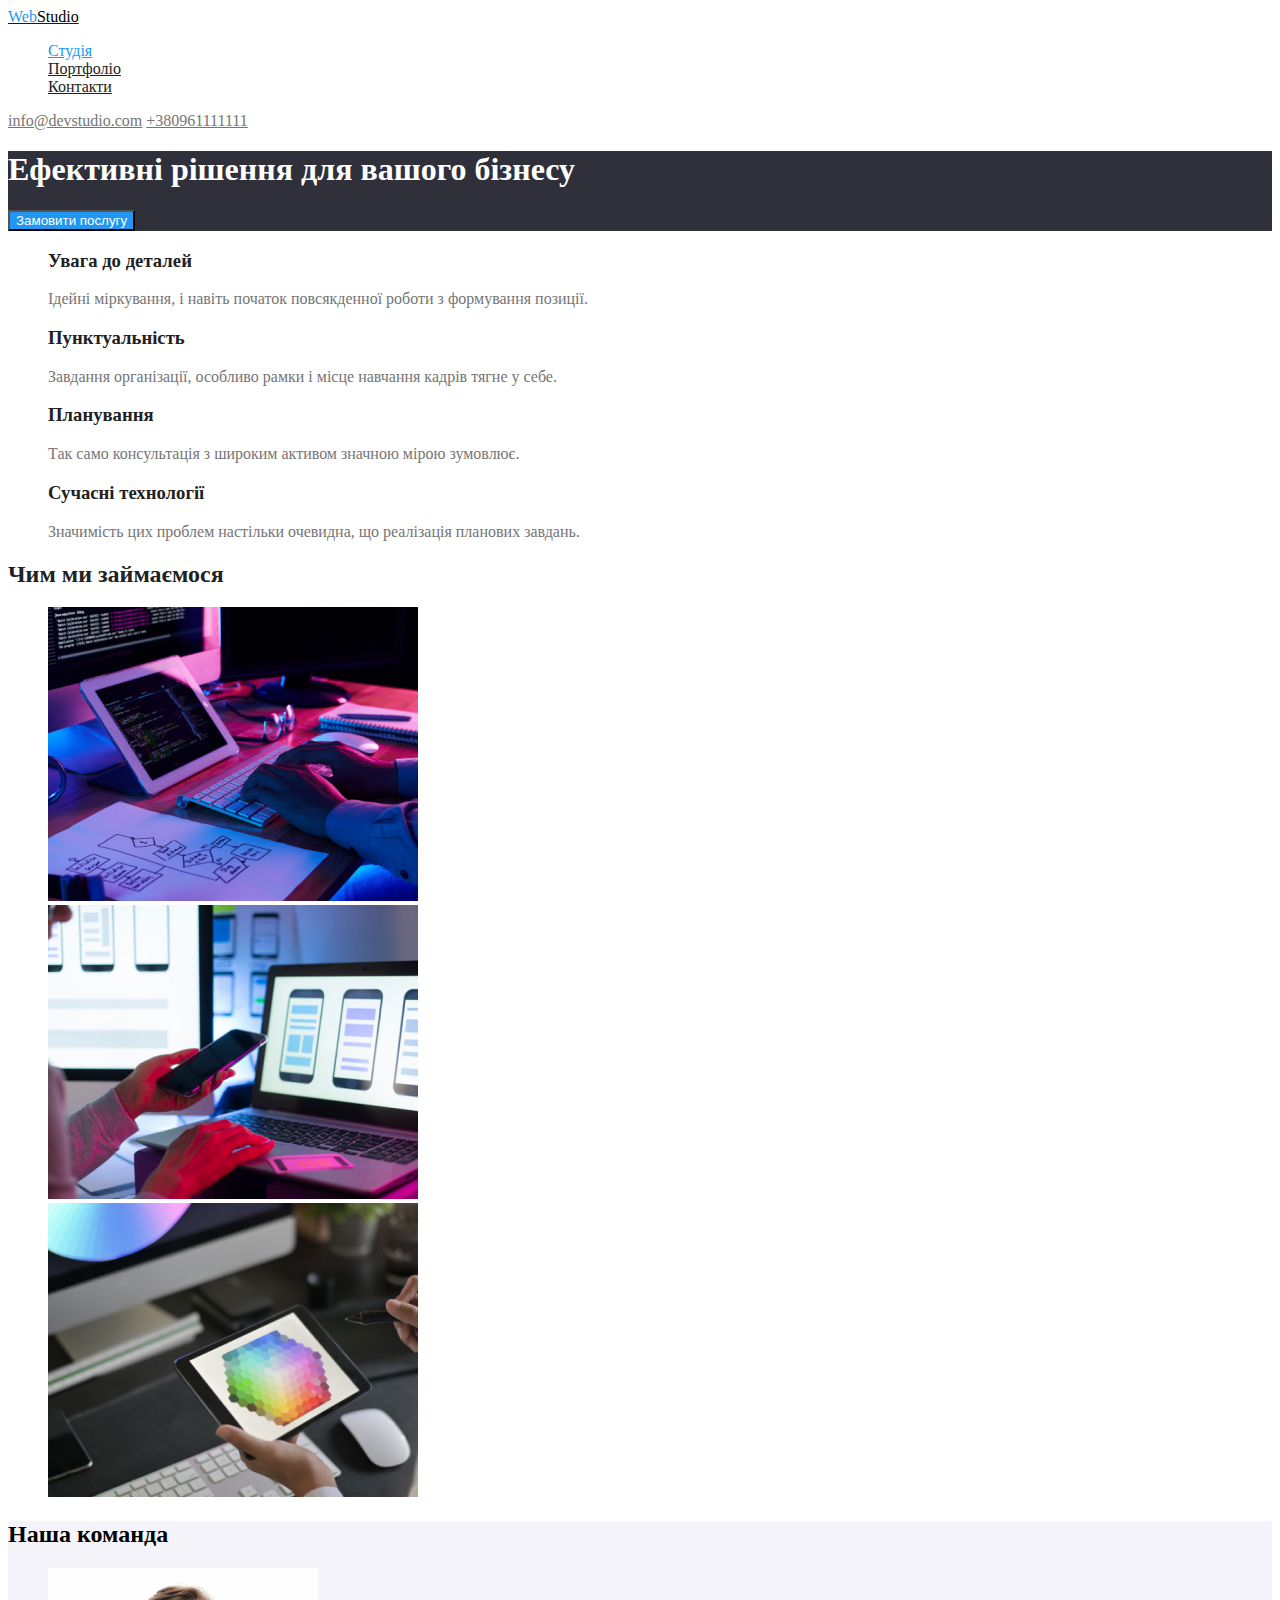
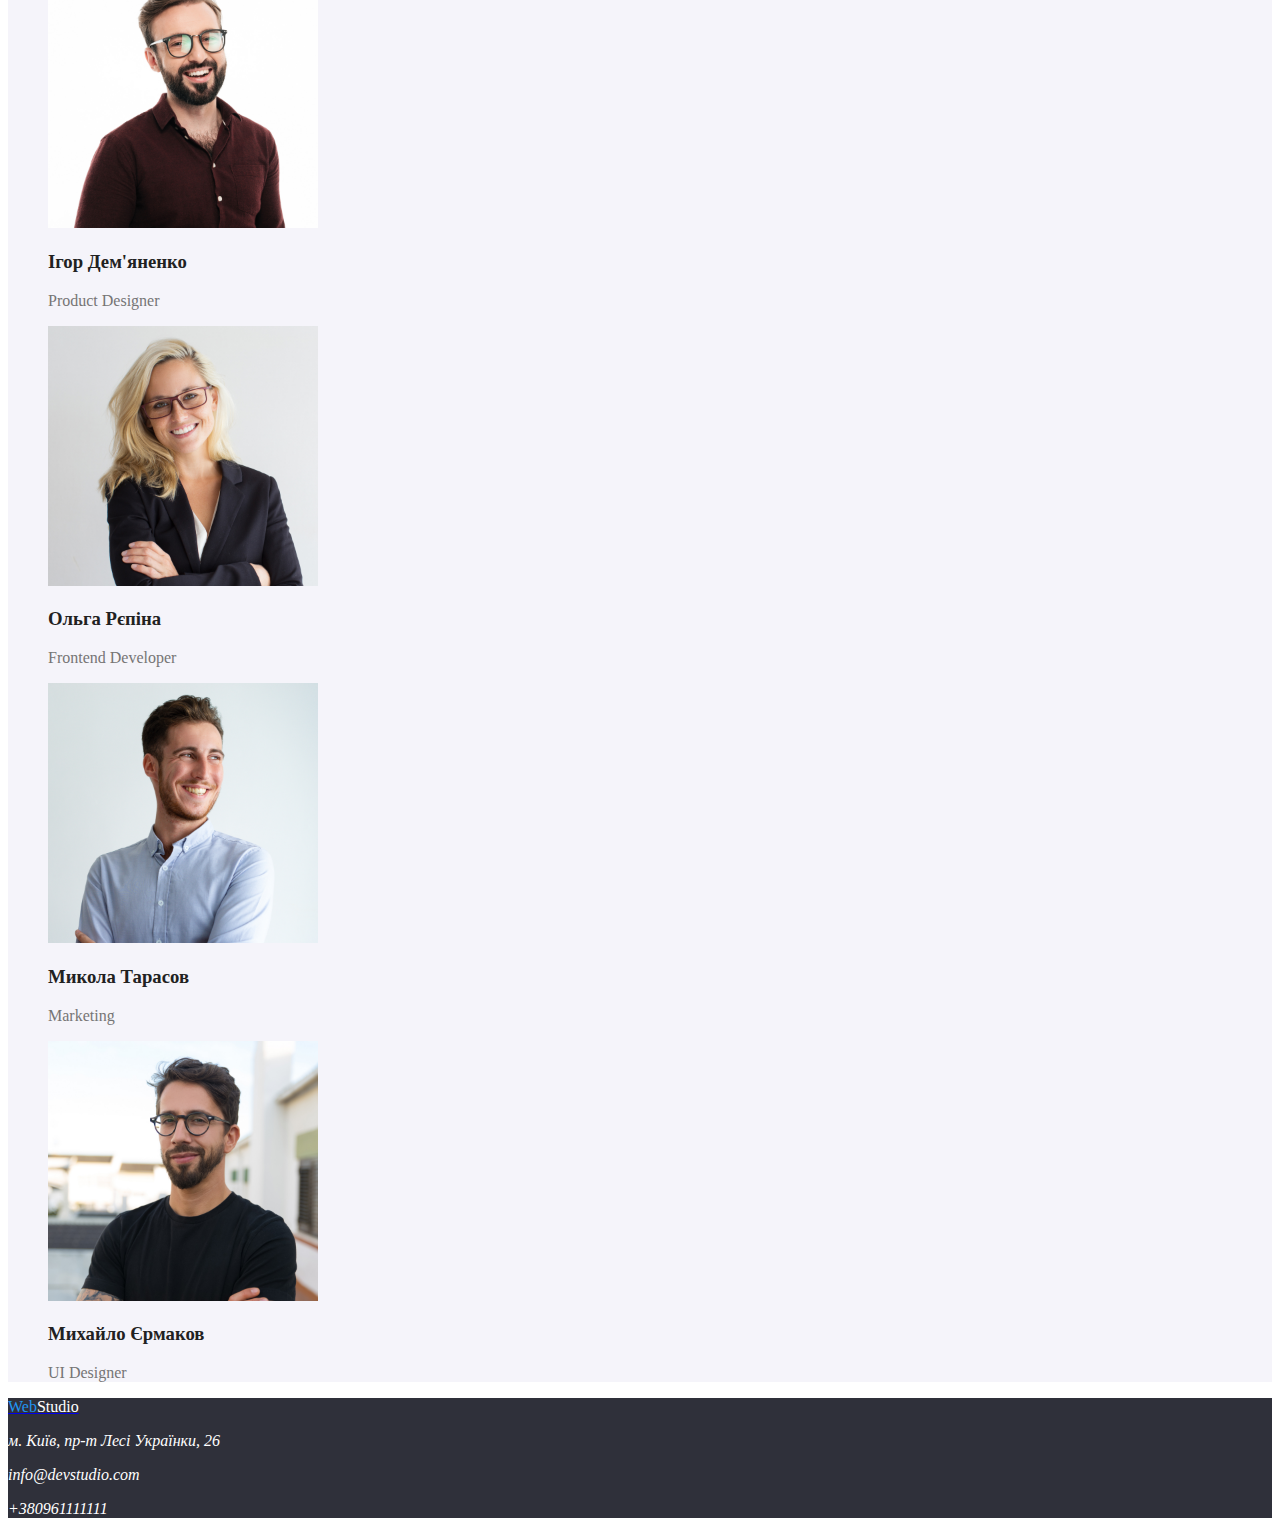
==== index.html @ bc345d31 "homework two" ====
<!DOCTYPE html>
<html lang="uk">
  <head>
    <meta charset="UTF-8" />
    <meta http-equiv="X-UA-Compatible" content="IE=edge" />
    <meta name="viewport" content="width=device-width, initial-scale=1.0" />
    <title>Студія</title>
    <link rel="stylesheet" href="./css/styles.css" />
  </head>
  <body>
    <header class="header">
      <a href="./index.html"><span class="logo">Web</span><span class="logo-feature">Studio</span></a>
      <nav>
        <ul class="nav-site">
          <li>
            <a href="./index.html" class="link current">Студія</a>
          </li>
          <li>
            <a href="./portfolio.html" class="link">Портфоліо</a>
          </li>
          <li>
            <a href="" class="link">Контакти</a>
          </li>
        </ul>
      </nav>
      <div class="contacts">
        <a href="mailto:info@devstudio.com" class="link">info@devstudio.com</a>
        <a href="tel:+380961111111" class="link">+380961111111</a>
      </div>
    </header>
    <main>
      <section class="hero">
        <h1>Ефективні рішення для вашого бізнесу</h1>
        <button type="button" class="button">Замовити послугу</button>
      </section>
      <section class="work-list">
        <ul>
          <li>
            <h3 class="title">Увага до деталей</h3>
            <p class="text">
              Ідейні міркування, і навіть початок повсякденної роботи з
              формування позиції.
            </p>
          </li>
          <li>
            <h3 class="title">Пунктуальність</h3>
            <p class="text">
              Завдання організації, особливо рамки і місце навчання кадрів тягне
              у себе.
            </p>
          </li>
          <li>
            <h3 class="title">Планування</h3>
            <p class="text">
              Так само консультація з широким активом значною мірою зумовлює.
            </p>
          </li>
          <li>
            <h3 class="title">Сучасні технології</h3>
            <p class="text">
              Значимість цих проблем настільки очевидна, що реалізація планових
              завдань.
            </p>
          </li>
        </ul>
      </section>
      <section class="work-list">
        <h2 class="title">Чим ми займаємося</h2>
        <ul>
          <li>
            <img
              src="./images/picone.png"
              alt="picture one"
              width="370"
              height="294"
            />
          </li>
          <li>
            <img
              src="./images/pictwo.png"
              alt="picture two"
              width="370"
              height="294"
            />
          </li>
          <li>
            <img
              src="./images/picthree.png"
              alt="picture three"
              width="370"
              height="294"
            />
          </li>
        </ul>
      </section>
      <section class="team">
        <h2>Наша команда</h2>
        <ul>
          <li>
            <img
              src="./images/igor.jpg"
              aria-label="Ігор Дем'яненко"
              alt="член команды"
              width="270"
              height="260"
            />
            <h3 class="team-title">Ігор Дем'яненко</h3>
            <p lang="en" class="team-position">Product Designer</p>
          </li>
          <li>
            <img
              src="./images/olga.jpg"
              aria-label="Ольга Рєпіна"
              alt="член команды"
              width="270"
              height="260"
            />
            <h3 class="team-title">Ольга Рєпіна</h3>
            <p lang="en" class="team-position">Frontend Developer</p>
          </li>
          <li>
            <img
              src="./images/kolya.jpg"
              aria-label="Микола Тарасов"
              alt="член команды"
              width="270"
              height="260"
            />
            <h3 class="team-title">Микола Тарасов</h3>
            <p lang="en" class="team-position">Marketing</p>
          </li>
          <li>
            <img
              src="./images/misha.jpg"
              aria-label="Михайло Єрмаков"
              alt="член команды"
              width="270"
              height="260"
            />
            <h3 class="team-title">Михайло Єрмаков</h3>
            <p lang="en" class="team-position">UI Designer</p>
          </li>
        </ul>
      </section>
    </main>
    <footer class="foother">
      <a href="./index.html"
        ><span class="logo">Web</span
        ><span class="additional-color">Studio</span></a
      >
      <address class="additional-color">
        <p>м. Київ, пр-т Лесі Українки, 26</p>
        <p>info@devstudio.com</p>
        <p>+380961111111</p>
      </address>
    </footer>
  </body>
</html>
---- css/styles.css ----
:root {
  --primary-text-color: rgba(33, 33, 33, 1);
  --additional-color: rgba(255, 255, 255, 1);
  --primary-background-color: #f5f5f5;
  --accent-color: rgba(33, 150, 243, 1);
  --secondary-text-color: rgba(117, 117, 117, 1);
  --additional-color-background: rgba(245, 244, 250, 1);
  --repeating-color-background: rgba(47, 48, 58, 1);
  --logo-feature-color: rgb(0, 0, 0, 1);
}

.header {
  background-color: var(--additional-color);
}

.main-portfolio {
  background-color: var(--primary-background-color);
}

.portfolio-title {
  color: var(--primary-text-color);
}

.portfolio-text {
  color: var(--secondary-text-color);
}

.logo {
  color: var(--accent-color);
}

.logo-feature{
    color: var(--logo-feature-color)
}

ul {
  list-style: none;
}
.nav-site .link {
  color: var(--primary-text-color);
}
.nav-site .link:hover,
.nav-site .link:focus {
  color: var(--accent-color);
}

.nav-site .link.current {
  color: var(--accent-color);
}

.contacts .link {
  color: var(--secondary-text-color);
}

.contacts .link:hover,
.contacts .link:focus {
  color: var(--accent-color);
}

.hero {
  color: var(--additional-color);
  background-color: var(--repeating-color-background);
}

.button {
  color: var(--additional-color);
  background-color: var(--accent-color);
}

.button-list .link-button {
  color: var(--primary-text-color);
  background-color: var(--primary-background-color);
}

.button-list .link-button:hover,
.button-list .link-button:focus {
  color: var(--additional-color);
  background-color: var(--accent-color);
}

.work-list .title {
  color: var(--primary-text-color);
}

.work-list .text {
  color: var(--secondary-text-color);
}

.team {
  background-color: var(--additional-color-background);
}

.team .team-title {
  color: var(--primary-text-color);
}

.team .team-position {
  color: var(--secondary-text-color);
}

.foother {
  background-color: var(--repeating-color-background);
}

.additional-color {
  color: var(--additional-color);
}
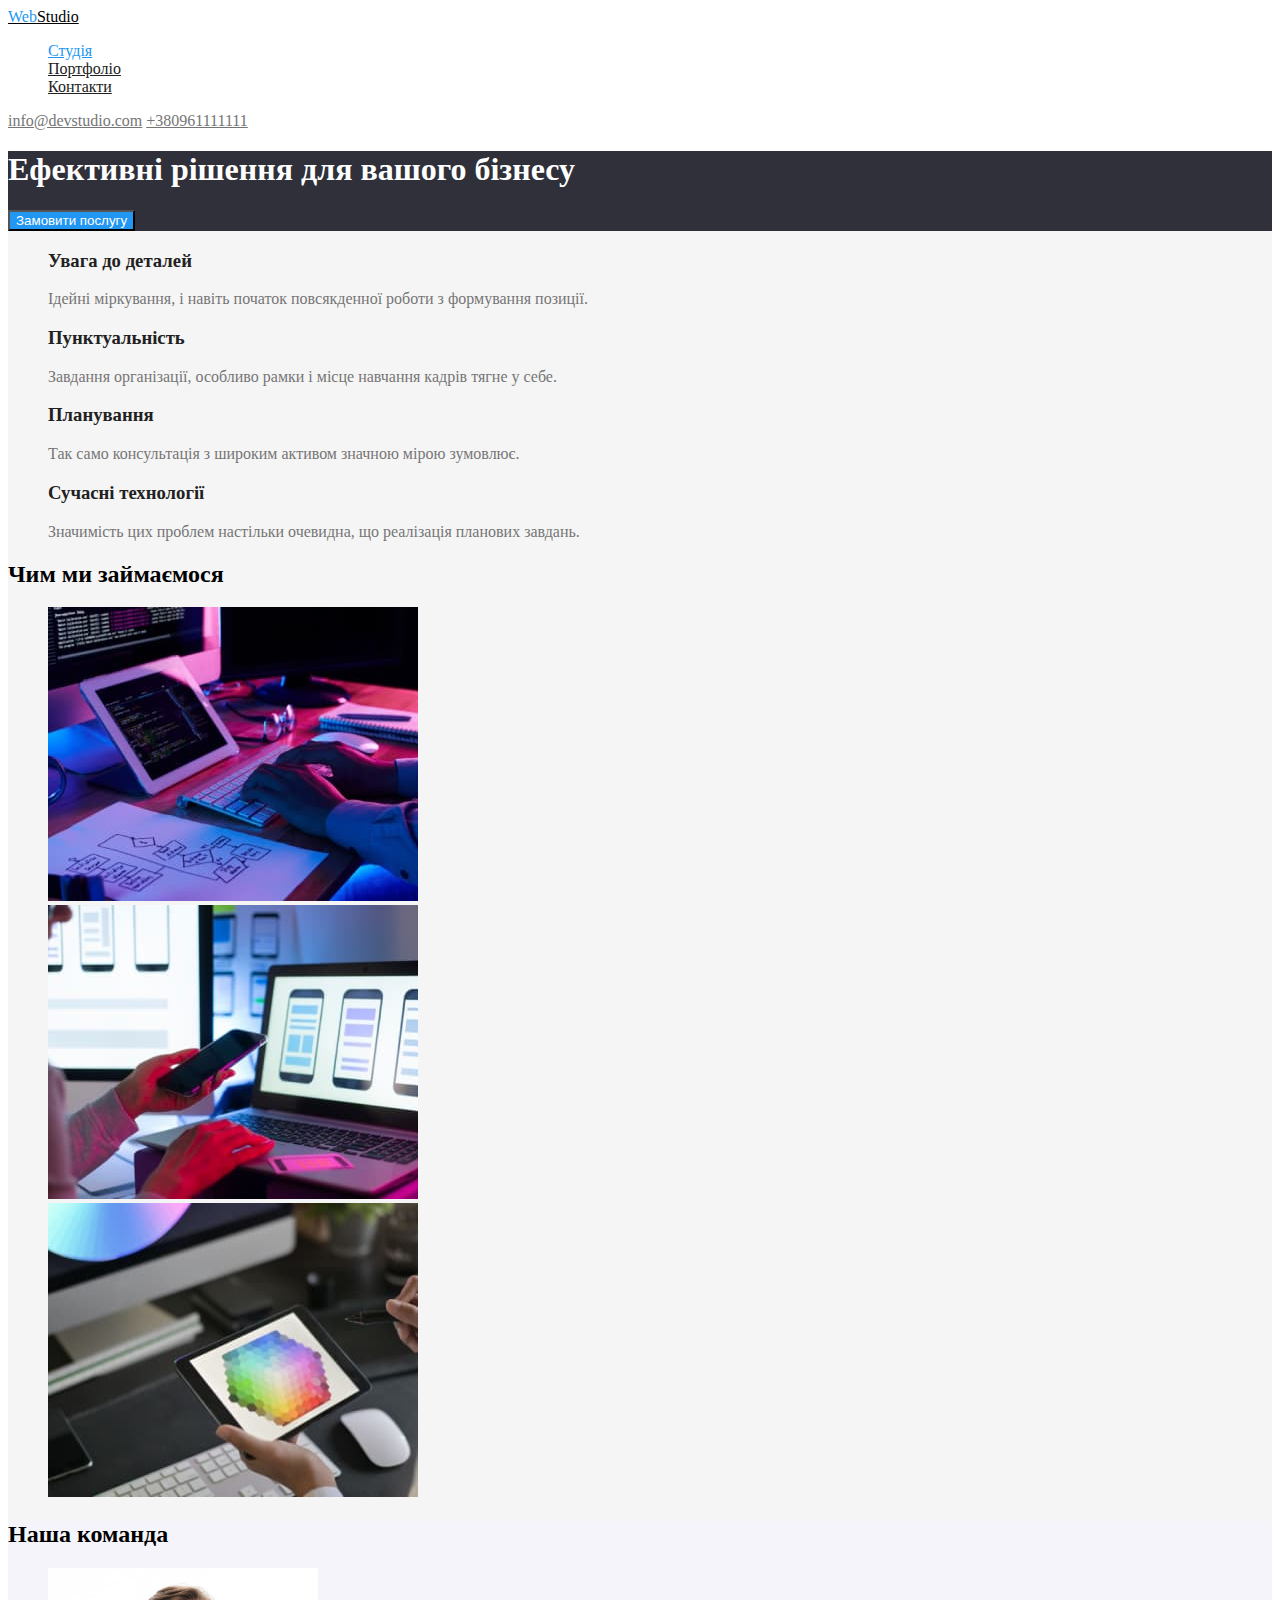
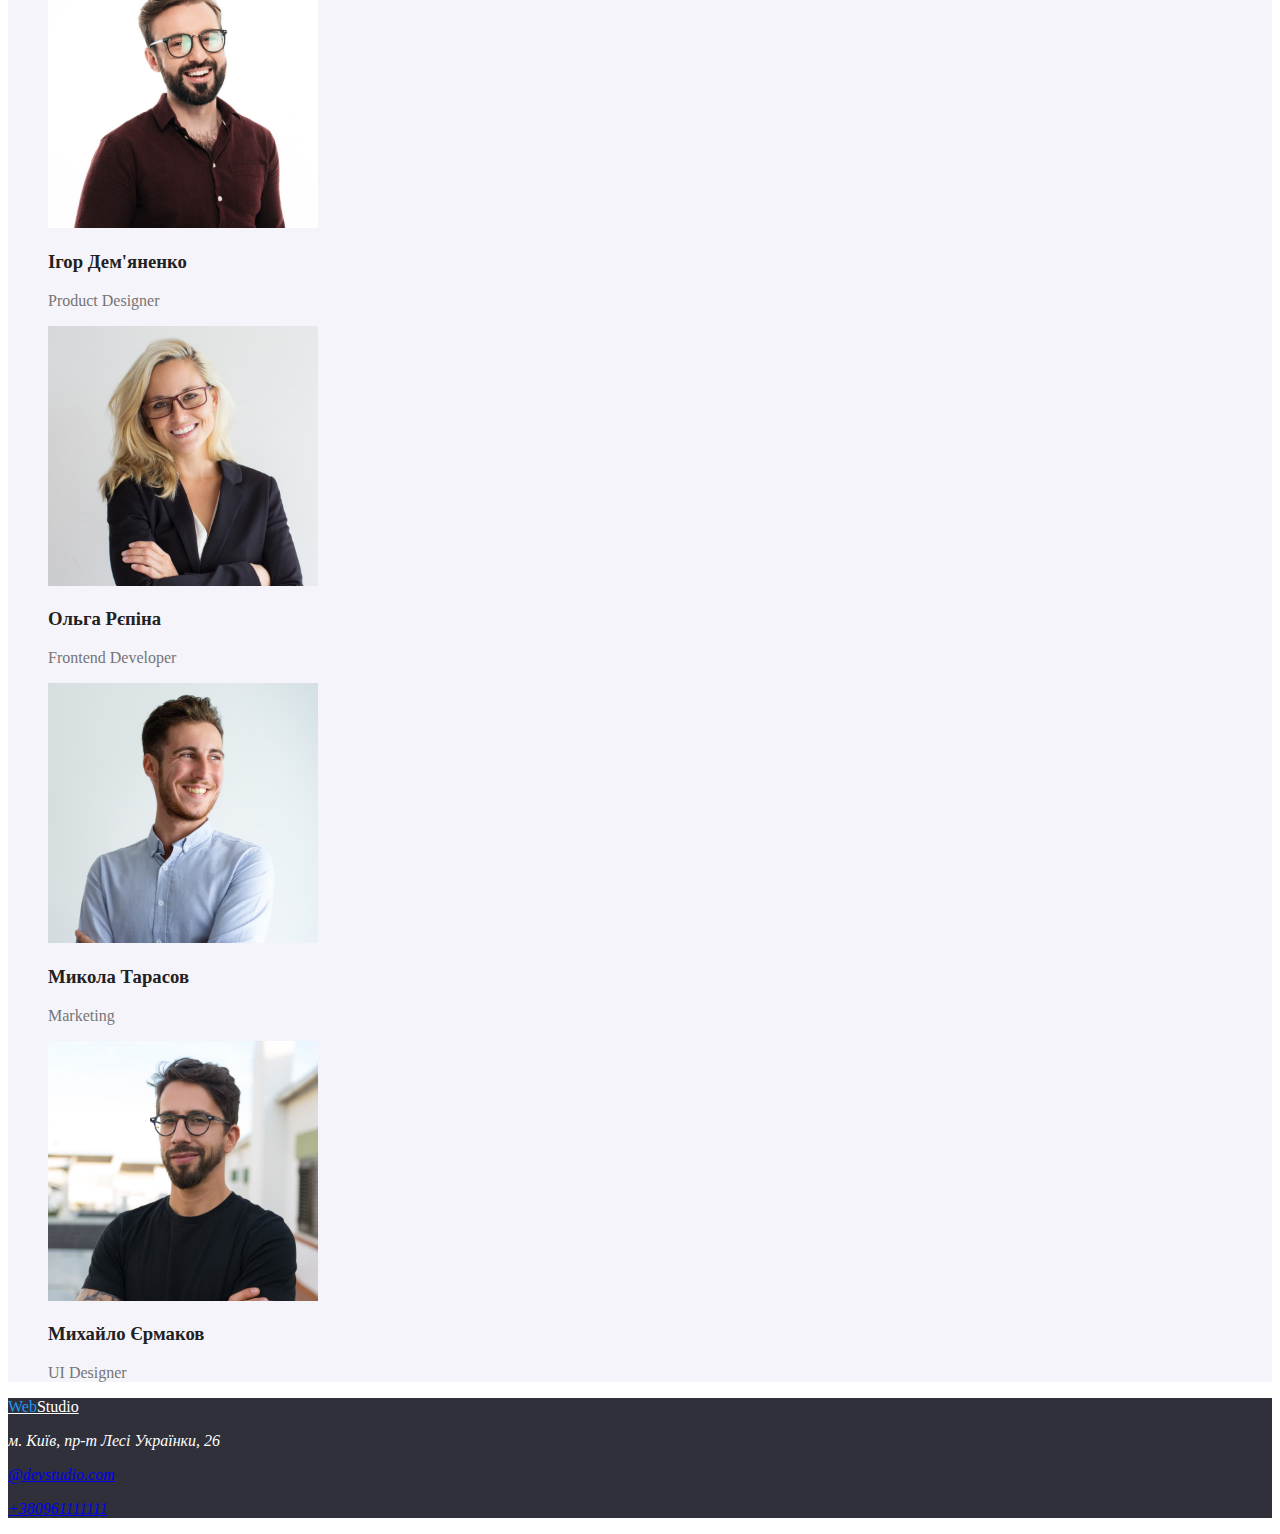
==== commit cff700f2: "changes" ====
--- a/index.html
+++ b/index.html
@@ -1,5 +1,5 @@
 <!DOCTYPE html>
-<html lang="uk">
+<html lang="ua">
   <head>
     <meta charset="UTF-8" />
     <meta http-equiv="X-UA-Compatible" content="IE=edge" />
@@ -9,55 +9,55 @@
   </head>
   <body>
     <header class="header">
-      <a href="./index.html"><span class="logo">Web</span><span class="logo-feature">Studio</span></a>
+      <a href="./index.html" class="logo black"><span>Web</span>Studio</a>
       <nav>
         <ul class="nav-site">
           <li>
-            <a href="./index.html" class="link current">Студія</a>
+            <a href="./index.html" class="current">Студія</a>
           </li>
           <li>
-            <a href="./portfolio.html" class="link">Портфоліо</a>
+            <a href="./portfolio.html">Портфоліо</a>
           </li>
           <li>
-            <a href="" class="link">Контакти</a>
+            <a href="#">Контакти</a>
           </li>
         </ul>
       </nav>
       <div class="contacts">
-        <a href="mailto:info@devstudio.com" class="link">info@devstudio.com</a>
-        <a href="tel:+380961111111" class="link">+380961111111</a>
+        <a href="mailto:info@devstudio.com">info@devstudio.com</a>
+        <a href="tel:+380961111111">+380961111111</a>
       </div>
     </header>
     <main>
       <section class="hero">
         <h1>Ефективні рішення для вашого бізнесу</h1>
-        <button type="button" class="button">Замовити послугу</button>
+        <button type="button">Замовити послугу</button>
       </section>
       <section class="work-list">
         <ul>
           <li>
-            <h3 class="title">Увага до деталей</h3>
-            <p class="text">
+            <h3>Увага до деталей</h3>
+            <p>
               Ідейні міркування, і навіть початок повсякденної роботи з
               формування позиції.
             </p>
           </li>
           <li>
-            <h3 class="title">Пунктуальність</h3>
-            <p class="text">
+            <h3>Пунктуальність</h3>
+            <p>
               Завдання організації, особливо рамки і місце навчання кадрів тягне
               у себе.
             </p>
           </li>
           <li>
-            <h3 class="title">Планування</h3>
-            <p class="text">
+            <h3>Планування</h3>
+            <p>
               Так само консультація з широким активом значною мірою зумовлює.
             </p>
           </li>
           <li>
-            <h3 class="title">Сучасні технології</h3>
-            <p class="text">
+            <h3>Сучасні технології</h3>
+            <p>
               Значимість цих проблем настільки очевидна, що реалізація планових
               завдань.
             </p>
@@ -69,7 +69,7 @@
         <ul>
           <li>
             <img
-              src="./images/picone.png"
+              src="./images/picone.jpg"
               alt="picture one"
               width="370"
               height="294"
@@ -77,7 +77,7 @@
           </li>
           <li>
             <img
-              src="./images/pictwo.png"
+              src="./images/pictwo.jpg"
               alt="picture two"
               width="370"
               height="294"
@@ -85,7 +85,7 @@
           </li>
           <li>
             <img
-              src="./images/picthree.png"
+              src="./images/picthree.jpg"
               alt="picture three"
               width="370"
               height="294"
@@ -104,8 +104,8 @@
               width="270"
               height="260"
             />
-            <h3 class="team-title">Ігор Дем'яненко</h3>
-            <p lang="en" class="team-position">Product Designer</p>
+            <h3>Ігор Дем'яненко</h3>
+            <p lang="en">Product Designer</p>
           </li>
           <li>
             <img
@@ -115,8 +115,8 @@
               width="270"
               height="260"
             />
-            <h3 class="team-title">Ольга Рєпіна</h3>
-            <p lang="en" class="team-position">Frontend Developer</p>
+            <h3>Ольга Рєпіна</h3>
+            <p lang="en">Frontend Developer</p>
           </li>
           <li>
             <img
@@ -126,8 +126,8 @@
               width="270"
               height="260"
             />
-            <h3 class="team-title">Микола Тарасов</h3>
-            <p lang="en" class="team-position">Marketing</p>
+            <h3>Микола Тарасов</h3>
+            <p lang="en">Marketing</p>
           </li>
           <li>
             <img
@@ -137,21 +137,18 @@
               width="270"
               height="260"
             />
-            <h3 class="team-title">Михайло Єрмаков</h3>
-            <p lang="en" class="team-position">UI Designer</p>
+            <h3>Михайло Єрмаков</h3>
+            <p lang="en">UI Designer</p>
           </li>
         </ul>
       </section>
     </main>
-    <footer class="foother">
-      <a href="./index.html"
-        ><span class="logo">Web</span
-        ><span class="additional-color">Studio</span></a
-      >
-      <address class="additional-color">
+    <footer>
+      <a href="./index.html" class="logo white"><span>Web</span>Studio</a>
+      <address>
         <p>м. Київ, пр-т Лесі Українки, 26</p>
-        <p>info@devstudio.com</p>
-        <p>+380961111111</p>
+        <a href="mailto:info@devstudio.com"><p>@devstudio.com</p></a>
+        <a href="tel:+380961111111"><p>+380961111111</p></a>
       </address>
     </footer>
   </body>
--- a/css/styles.css
+++ b/css/styles.css
@@ -1,60 +1,88 @@
 :root {
-  --primary-text-color: rgba(33, 33, 33, 1);
-  --additional-color: rgba(255, 255, 255, 1);
+  --primary-text-color: #212121;
+  --additional-color: #ffffff;
   --primary-background-color: #f5f5f5;
-  --accent-color: rgba(33, 150, 243, 1);
-  --secondary-text-color: rgba(117, 117, 117, 1);
-  --additional-color-background: rgba(245, 244, 250, 1);
-  --repeating-color-background: rgba(47, 48, 58, 1);
-  --logo-feature-color: rgb(0, 0, 0, 1);
+  --accent-color: #2196f3;
+  --secondary-text-color: #757575;
+  --additional-color-background: #f5f4fa;
+  --repeating-color-background: #2f303a;
+  --logo-feature-color: #000000;
+}
+
+.logo.black {
+  color: var(--logo-feature-color);
+}
+
+.logo.white {
+  color: var(--additional-color);
+}
+
+span {
+  color: var(--accent-color);
 }
 
 .header {
   background-color: var(--additional-color);
 }
 
-.main-portfolio {
-  background-color: var(--primary-background-color);
+.nav-site a {
+  color: var(--primary-text-color);
+}
+.nav-site a:hover,
+.nav-site a:focus {
+  color: var(--accent-color);
 }
 
-.portfolio-title {
-  color: var(--primary-text-color);
+.nav-site .current {
+  color: var(--accent-color);
 }
 
-.portfolio-text {
+.contacts a {
   color: var(--secondary-text-color);
 }
 
-.logo {
+.contacts a:hover,
+.contacts a:focus {
   color: var(--accent-color);
 }
 
-.logo-feature{
-    color: var(--logo-feature-color)
+footer {
+  background-color: var(--repeating-color-background);
 }
 
 ul {
   list-style: none;
 }
-.nav-site .link {
+
+address {
+  color: var(--additional-color);
+}
+
+.additional-color {
+  color: var(--additional-color);
+}
+
+.button-list button {
+  color: var(--primary-text-color);
+  background-color: var(--primary-background-color);
+}
+
+.button-list button:hover,
+.button-list button:focus {
+  color: var(--additional-color);
+  background-color: var(--accent-color);
+}
+
+main {
+  background-color: var(--primary-background-color);
+}
+
+.portfolio h3 {
   color: var(--primary-text-color);
 }
-.nav-site .link:hover,
-.nav-site .link:focus {
-  color: var(--accent-color);
-}
 
-.nav-site .link.current {
-  color: var(--accent-color);
-}
-
-.contacts .link {
+.portfolio p {
   color: var(--secondary-text-color);
-}
-
-.contacts .link:hover,
-.contacts .link:focus {
-  color: var(--accent-color);
 }
 
 .hero {
@@ -62,27 +90,16 @@
   background-color: var(--repeating-color-background);
 }
 
-.button {
+.hero button {
   color: var(--additional-color);
   background-color: var(--accent-color);
 }
 
-.button-list .link-button {
-  color: var(--primary-text-color);
-  background-color: var(--primary-background-color);
-}
-
-.button-list .link-button:hover,
-.button-list .link-button:focus {
-  color: var(--additional-color);
-  background-color: var(--accent-color);
-}
-
-.work-list .title {
+.work-list h3 {
   color: var(--primary-text-color);
 }
 
-.work-list .text {
+.work-list p {
   color: var(--secondary-text-color);
 }
 
@@ -90,18 +107,10 @@
   background-color: var(--additional-color-background);
 }
 
-.team .team-title {
+.team h3 {
   color: var(--primary-text-color);
 }
 
-.team .team-position {
+.team p {
   color: var(--secondary-text-color);
 }
-
-.foother {
-  background-color: var(--repeating-color-background);
-}
-
-.additional-color {
-  color: var(--additional-color);
-}
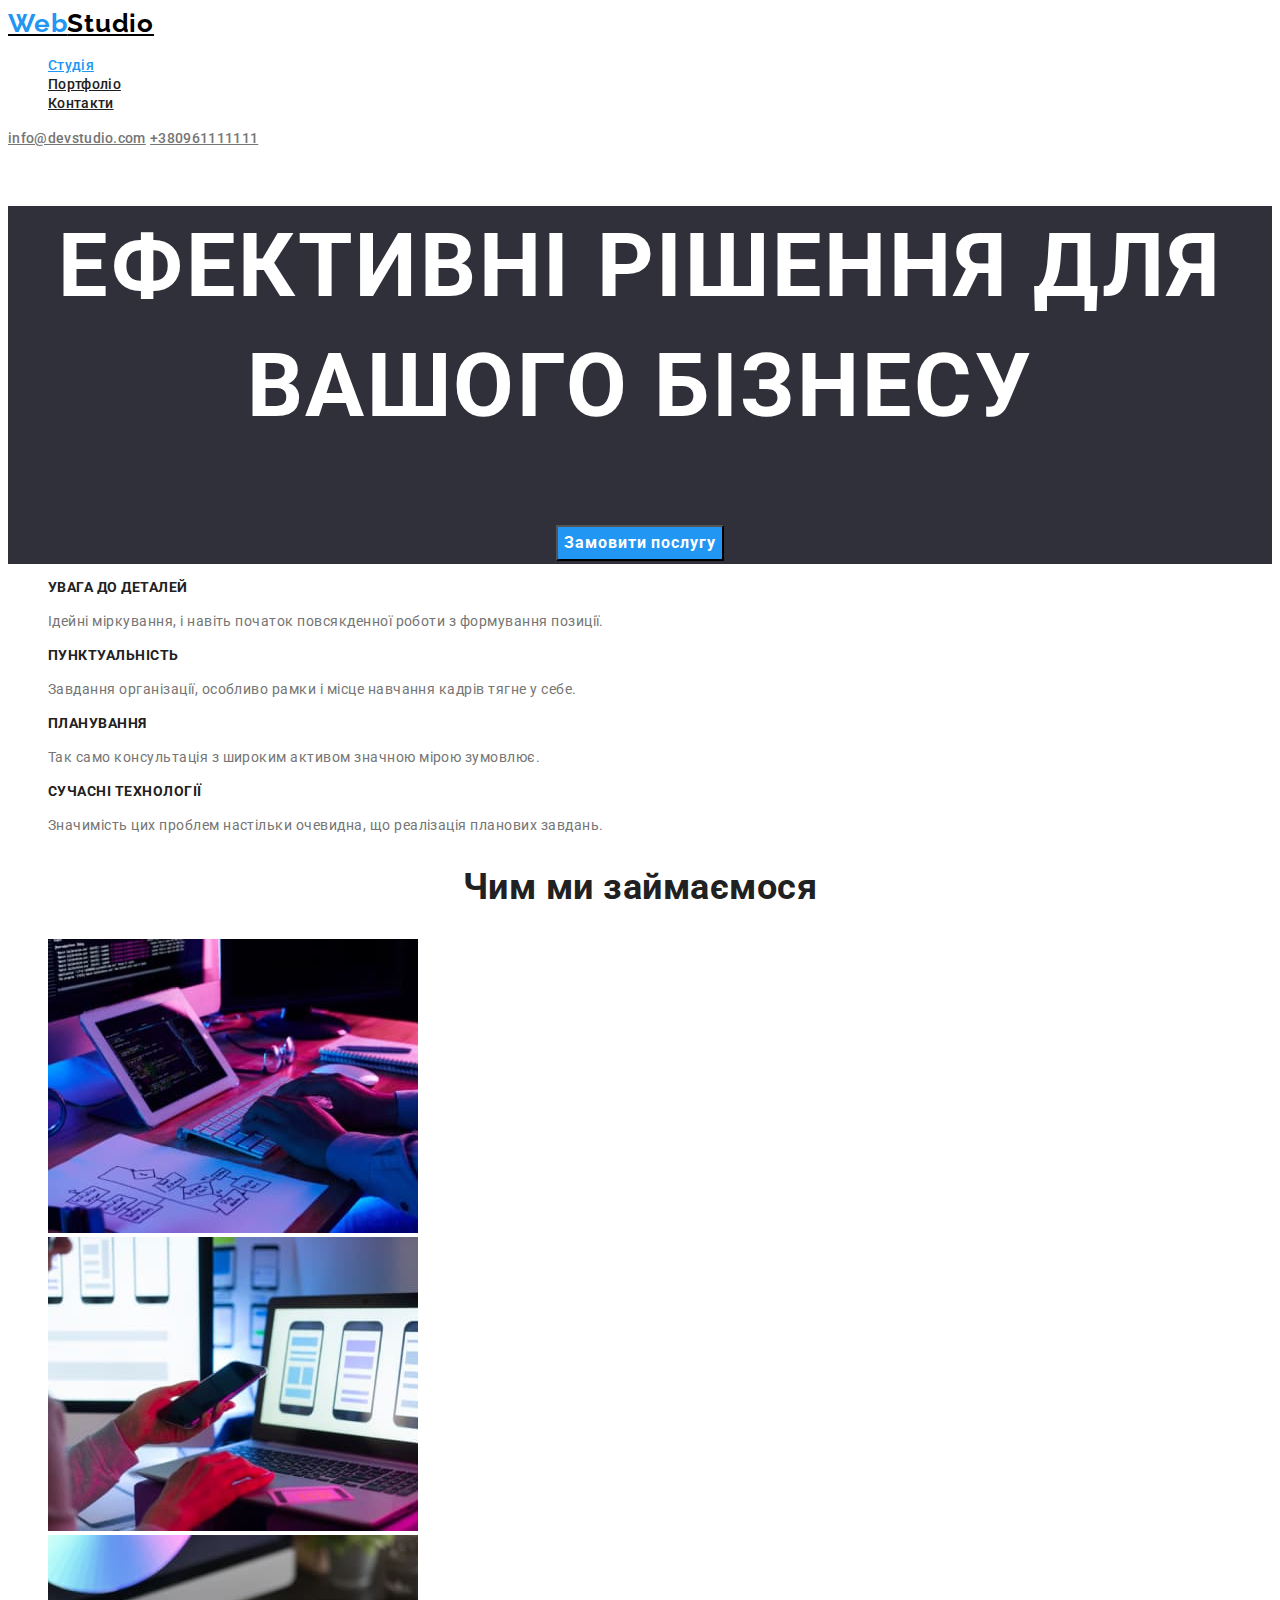
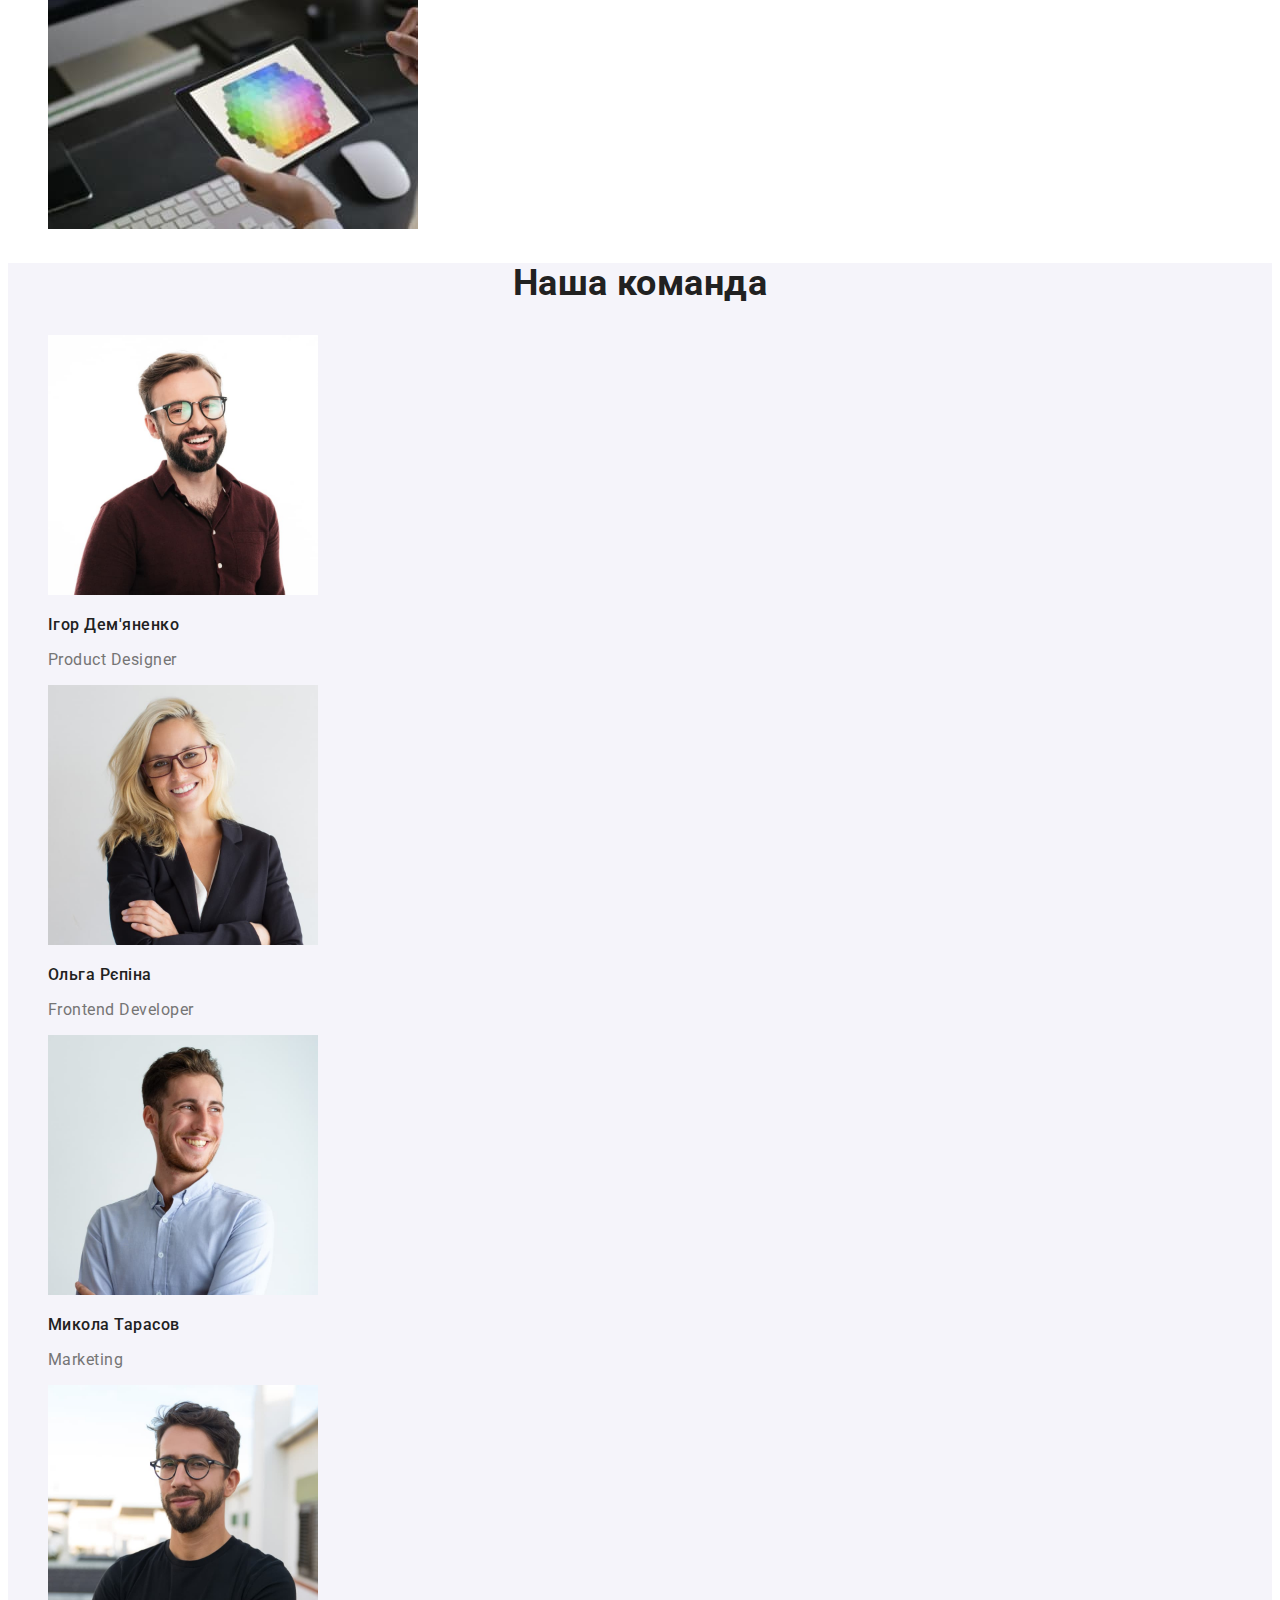
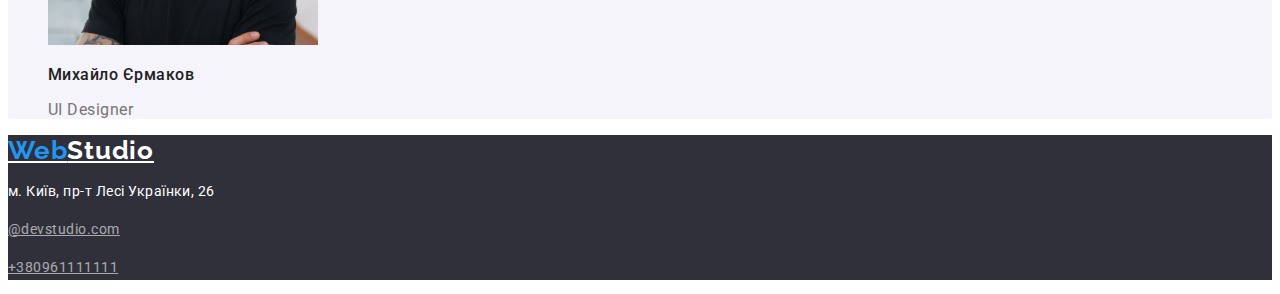
==== commit c8947c5e: "homework2" ====
--- a/index.html
+++ b/index.html
@@ -5,6 +5,7 @@
     <meta http-equiv="X-UA-Compatible" content="IE=edge" />
     <meta name="viewport" content="width=device-width, initial-scale=1.0" />
     <title>Студія</title>
+    <link href="https://fonts.googleapis.com/css2?family=Raleway:wght@700&family=Roboto:wght@400;500;700;900&display=swap" rel="stylesheet">
     <link rel="stylesheet" href="./css/styles.css" />
   </head>
   <body>
@@ -13,7 +14,7 @@
       <nav>
         <ul class="nav-site">
           <li>
-            <a href="./index.html" class="current">Студія</a>
+            <a href="./index.html" class="active">Студія</a>
           </li>
           <li>
             <a href="./portfolio.html">Портфоліо</a>
@@ -23,7 +24,7 @@
           </li>
         </ul>
       </nav>
-      <div class="contacts">
+            <div class="contacts">
         <a href="mailto:info@devstudio.com">info@devstudio.com</a>
         <a href="tel:+380961111111">+380961111111</a>
       </div>
@@ -64,8 +65,8 @@
           </li>
         </ul>
       </section>
-      <section class="work-list">
-        <h2 class="title">Чим ми займаємося</h2>
+      <section class="work">
+        <h2>Чим ми займаємося</h2>
         <ul>
           <li>
             <img
@@ -146,7 +147,7 @@
     <footer>
       <a href="./index.html" class="logo white"><span>Web</span>Studio</a>
       <address>
-        <p>м. Київ, пр-т Лесі Українки, 26</p>
+        <p class="location">м. Київ, пр-т Лесі Українки, 26</p>
         <a href="mailto:info@devstudio.com"><p>@devstudio.com</p></a>
         <a href="tel:+380961111111"><p>+380961111111</p></a>
       </address>
--- a/css/styles.css
+++ b/css/styles.css
@@ -7,38 +7,67 @@
   --additional-color-background: #f5f4fa;
   --repeating-color-background: #2f303a;
   --logo-feature-color: #000000;
+  --address-color: rgba(255, 255, 255, 0.6)
+}
+
+body {
+  color: var(--primary-text-color);
+  background-color: var(--additional-color);
+  letter-spacing: 0.03em;
+  font-family: Roboto, sans-serif;
+}
+
+.header {
+  letter-spacing: 0.02em;
 }
 
 .logo.black {
   color: var(--logo-feature-color);
+  font-family: Raleway, sans-serif;
+
+  font-weight: 700;
+  font-size: 26px;
+  line-height: 1.19;
+  letter-spacing: 0.03em;
 }
 
 .logo.white {
   color: var(--additional-color);
+  font-family: Raleway, sans-serif;
+
+  font-weight: 700;
+  font-size: 26px;
+  line-height: 1.19;
+  letter-spacing: 0.03em;
 }
 
 span {
   color: var(--accent-color);
-}
-
-.header {
-  background-color: var(--additional-color);
 }
 
 .nav-site a {
   color: var(--primary-text-color);
-}
+
+  font-weight: 500;
+  font-size: 14px;
+  line-height: 1.14;
+}
+
 .nav-site a:hover,
 .nav-site a:focus {
   color: var(--accent-color);
 }
 
-.nav-site .current {
+.nav-site .active {
   color: var(--accent-color);
 }
 
 .contacts a {
   color: var(--secondary-text-color);
+
+  font-weight: 500;
+  font-size: 14px;
+  line-height: 1.14;
 }
 
 .contacts a:hover,
@@ -50,21 +79,46 @@
   background-color: var(--repeating-color-background);
 }
 
+.location {
+  color: var(--additional-color);
+
+  font-size: 14px;
+  line-height: 1.71;
+}
+
 ul {
   list-style: none;
 }
 
-address {
-  color: var(--additional-color);
-}
+address a{
+  color: var(--address-color);
+
+  font-style: normal;
+  font-size: 14px;
+  line-height: 1.71;  
+}
+
+.location {
+  color: var(--additional-color);
+
+  font-style: normal;
+  font-size: 14px;
+  line-height: 1.71;
+}
+
 
 .additional-color {
   color: var(--additional-color);
 }
 
 .button-list button {
-  color: var(--primary-text-color);
-  background-color: var(--primary-background-color);
+  background-color: var(--additional-color-background);
+  font-family: inherit;
+
+  font-weight: 500;
+font-size: 16px;
+line-height: 1.62;
+text-align: center;
 }
 
 .button-list button:hover,
@@ -73,44 +127,88 @@
   background-color: var(--accent-color);
 }
 
-main {
-  background-color: var(--primary-background-color);
-}
-
-.portfolio h3 {
-  color: var(--primary-text-color);
+.portfolio h2 {
+color: var(--primary-text-color);
+
+font-weight: 700;
+font-size: 18px;
+line-height: 2;
+letter-spacing: 0.06em;
 }
 
 .portfolio p {
   color: var(--secondary-text-color);
+font-size: 16px;
+line-height: 1.87;
 }
 
 .hero {
   color: var(--additional-color);
   background-color: var(--repeating-color-background);
+
+  font-weight: 900;
+  font-size: 44px;
+  line-height: 1.36;
+  text-align: center;
+  letter-spacing: 0.06em;
+  text-transform: uppercase;
 }
 
 .hero button {
   color: var(--additional-color);
   background-color: var(--accent-color);
+
+  font-family: inherit;
+  font-weight: 700;
+  font-size: 16px;
+  line-height: 1.87;
+  align-items: center;
+  text-align: center;
+  letter-spacing: 0.06em;
 }
 
 .work-list h3 {
   color: var(--primary-text-color);
+
+  font-weight: 700;
+  font-size: 14px;
+  line-height: 1.14;
+  text-transform: uppercase;
 }
 
 .work-list p {
   color: var(--secondary-text-color);
+
+  font-size: 14px;
+  line-height: 1.71;
+}
+
+.work h2 {
+  font-weight: 700;
+  font-size: 36px;
+  line-height: 1.16;
+  text-align: center;
 }
 
 .team {
   background-color: var(--additional-color-background);
 }
 
+.team h2 {
+  font-weight: 700;
+  font-size: 36px;
+  line-height: 1.16;
+  text-align: center;
+}
+
 .team h3 {
-  color: var(--primary-text-color);
+  font-weight: 500;
+  font-size: 16px;
+  line-height: 1.19;
 }
 
 .team p {
   color: var(--secondary-text-color);
-}
+  font-size: 16px;
+  line-height: 1.19;
+}
